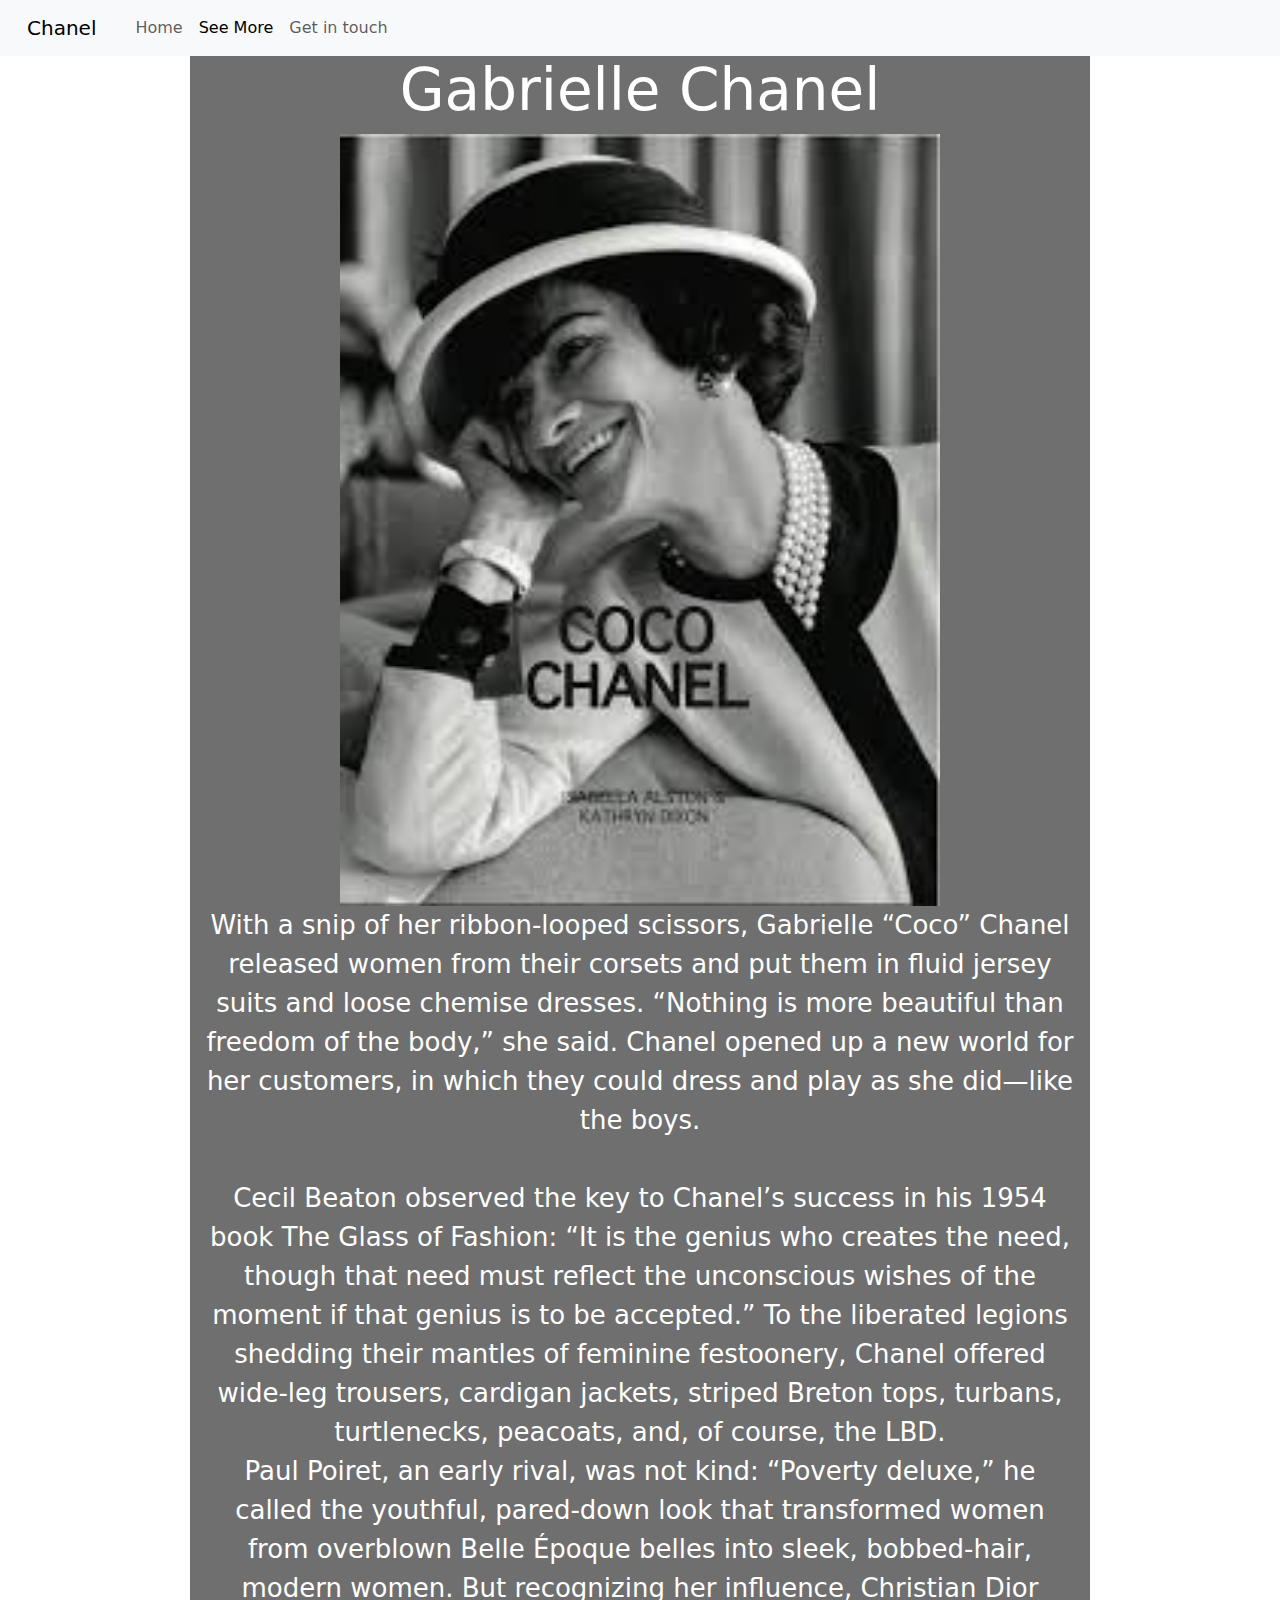
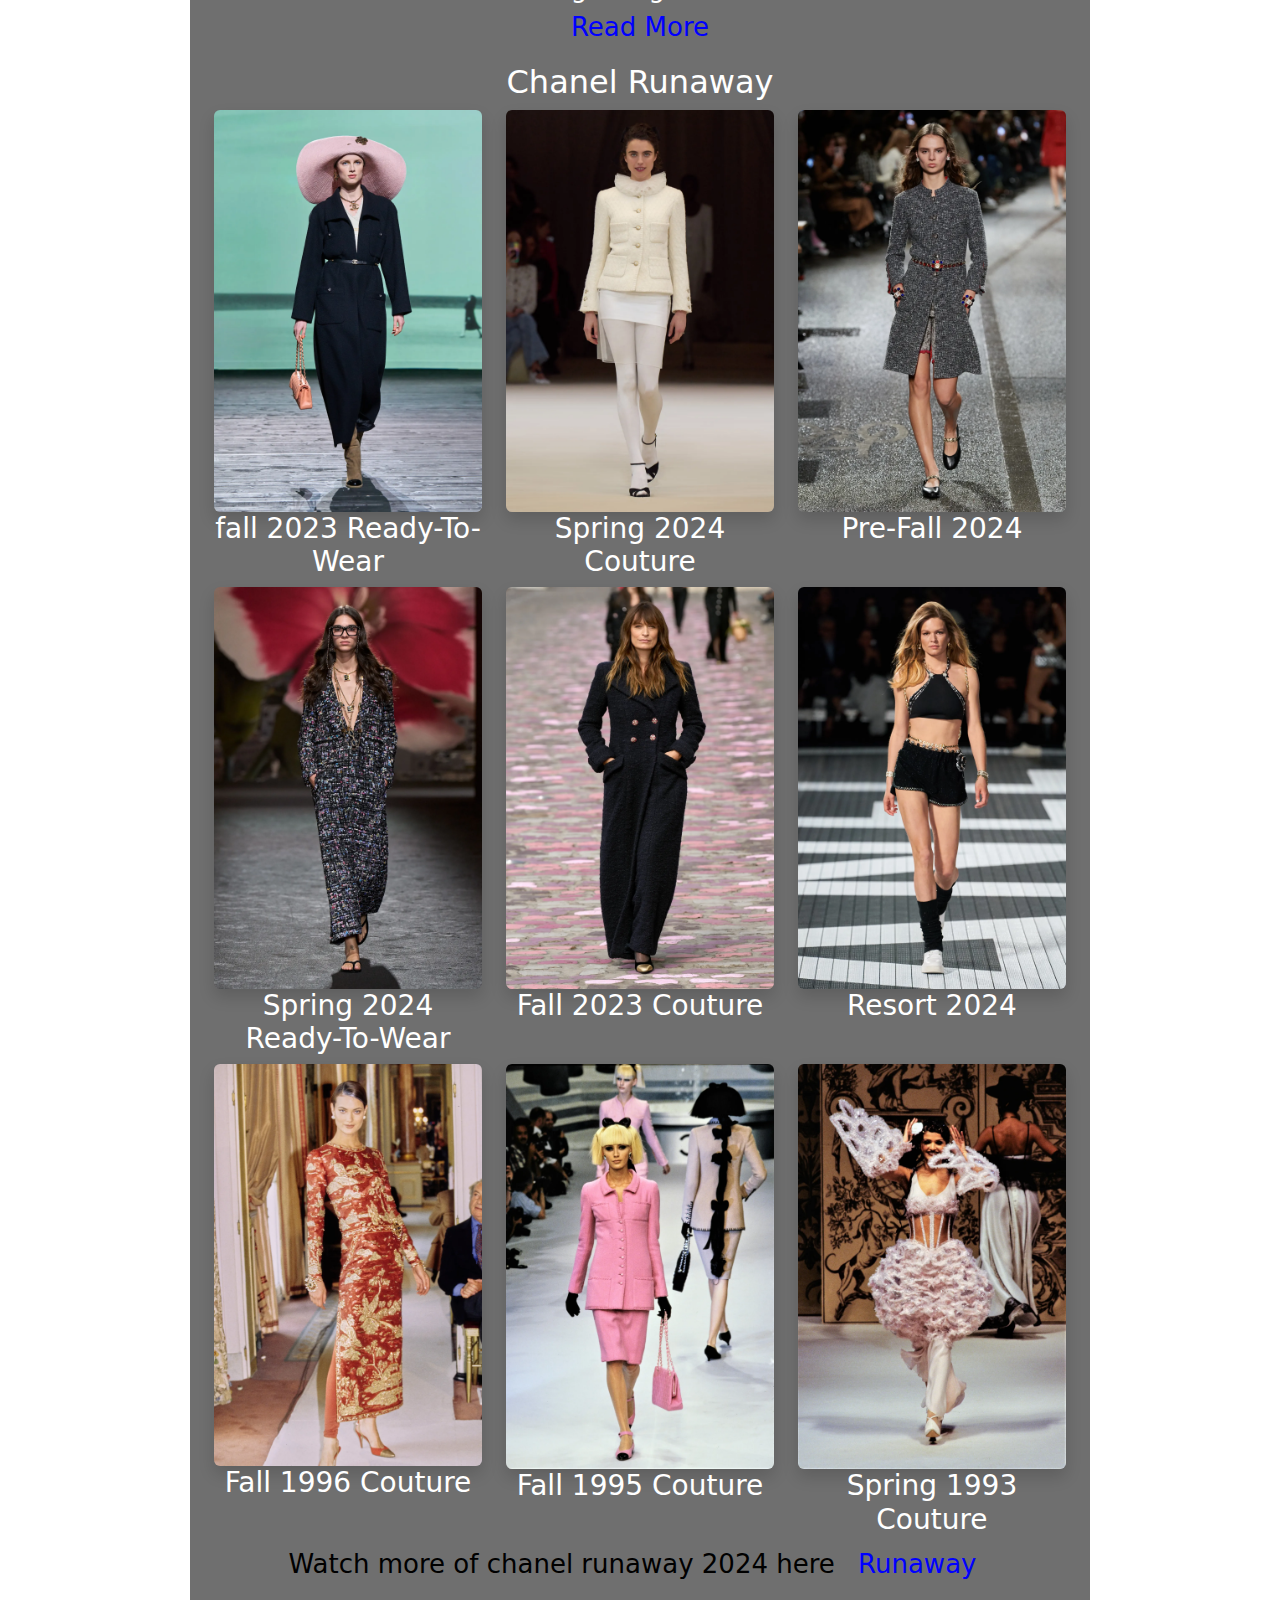
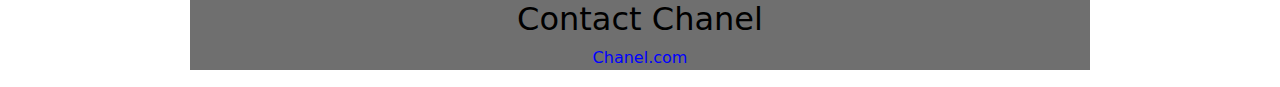
==== See More.html @ 8a7ac72a "added media query styling" ====
<!DOCTYPE html>
<html lang="en">
<head>
    <meta charset="UTF-8">
    <meta name="viewport" content="width=device-width, initial-scale=1.0">
    <link rel="preconnect" href="https://fonts.googleapis.com">
<link rel="preconnect" href="https://fonts.gstatic.com" crossorigin>
<link href="https://fonts.googleapis.com/css2?family=Dancing+Script:wght@400..700&family=Lugrasimo&display=swap" rel="stylesheet">
   <link href="https://cdn.jsdelivr.net/npm/bootstrap@5.3.3/dist/css/bootstrap.min.css" rel="stylesheet" integrity="sha384-QWTKZyjpPEjISv5WaRU9OFeRpok6YctnYmDr5pNlyT2bRjXh0JMhjY6hW+ALEwIH" crossorigin="anonymous">
    <script src="https://cdn.jsdelivr.net/npm/bootstrap@5.3.3/dist/js/bootstrap.bundle.min.js" integrity="sha384-YvpcrYf0tY3lHB60NNkmXc5s9fDVZLESaAA55NDzOxhy9GkcIdslK1eN7N6jIeHz" crossorigin="anonymous"></script>
 <style>
  .container{
    background-color: #6f6f6f;
    max-width: 900px;
    text-align: center;
    margin: 0 auto;
  }
  .watch{
    color: black;
  }
  a {
    color: blue;
    text-decoration: none;
    border-radius: 4px;
    padding: 20px 15px;
  }
  h1{
    text-align: center;
    font-size: 58px;
    font-weight: 900px;
    color: white;
  }
  h2,h3{
    color: white;
  }
  p{
    font-size: 26px;
    font-weight: 700px;
    line-height: 1.5;
    color: white;
  }
  img{
    width: 600px;
    margin: 0 auto;
  }

  @media (max-width: 576px) {
      h1{
        font-size: 48px;
      }
      p{
        font-size: 16px;
        line-height: 1.5;
      }
    }
 </style>
    <title>See more chanel runaway</title>
</head>
<body>
    <nav class="navbar navbar-expand-lg bg-body-tertiary">
        <div class="container-fluid">
          <a class="navbar-brand" href="/">
           Chanel
          </a>
          <button class="navbar-toggler" type="button" data-bs-toggle="collapse" data-bs-target="#navbarNav" aria-controls="navbarNav" aria-expanded="false" aria-label="Toggle navigation">
            <span class="navbar-toggler-icon"></span>
          </button>
          <div class="collapse navbar-collapse" id="navbarNav">
            <ul class="navbar-nav">
              <li class="nav-item">
                <a class="nav-link" aria-current="page" href="/">Home</a>
              </li>
              <li class="nav-item">
                <a class="nav-link  active" href="#">See More</a>
              </li>
              <li class="nav-item">
                <a class="nav-link" href="#">Get in touch</a>
              </li>
              </ul>
          </div>
        </div>
      </nav>
      <div class="container">
        <h1>Gabrielle Chanel</h1>
        <p id="founder"> 
          <img src="download (5).jpg"  alt="coco">
          <br>
          With a snip of her ribbon-looped scissors, Gabrielle “Coco” Chanel released women from their corsets
          and put them in fluid jersey suits and loose chemise dresses. “Nothing is more beautiful
          than freedom of the body,” she said. Chanel opened up a new world for 
          her customers, in which they could dress and play as she did—like the boys.
          <br>
          <br>
Cecil Beaton observed the key to Chanel’s success in his 1954 book The Glass of Fashion:
“It is the genius who creates the need, though that need must reflect the unconscious wishes of the 
moment if that genius is to be accepted.” To the liberated legions shedding their mantles of feminine festoonery, 
Chanel offered wide-leg trousers, cardigan jackets, striped Breton tops, turbans, turtlenecks, peacoats, and, of course,
 the LBD.
 <br>
Paul Poiret, an early rival, was not kind: “Poverty deluxe,” he called the youthful, pared-down look that transformed
women from overblown Belle Époque belles into sleek, bobbed-hair, modern women. But recognizing her influence, 
Christian Dior <br>
<a href="https://www.vogue.com/fashion-shows/designer/chanel">Read More</a>
</p>
        <h2>Chanel Runaway</h2>
        
        <div class="container text-center">
          <div class="row first" id="runaway">
            <div class="col-sm-4">
              <img src="chanel-fall-2024.webp" class="img-fluid  shadow rounded" alt="fall">
              <h3>fall 2023 Ready-To-Wear</h3>
            </div>
            <div class="col-sm-4">
              <img src="chanel-spring-2024.webp" class="img-fluid  shadow rounded" alt="spring">
              <h3>Spring 2024 Couture</h3>
            </div>
            <div class="col-sm-4">
              <img src="chanel-pre-fall-2024.webp" class="img-fluid  shadow rounded" alt="prefall">
              <h3>Pre-Fall 2024</h3>
            </div>
          </div>
        </div>

       <div class="container text-center">
    <div class="row middle">
        <div class="col-sm-4">
            <img src="1-chanel-spring-2024.webp" class="img-fluid shadow rounded" alt="2024">
            <h3>Spring 2024 Ready-To-Wear</h3>
        </div>
        <div class="col-sm-4">
            <img src="chanel-fall-2023-coutur.webp" class="img-fluid shadow rounded" alt="courture">
            <h3>Fall 2023 Couture</h3>
        </div>
        <div class="col-sm-4">
            <img src="-chanel-resort-2024.webp" class="img-fluid shadow rounded" alt="resort">
            <h3>Resort 2024</h3>
        </div>
    </div>
</div>

<div class="container text-center">
    <div class="row last">
        <div class="col-sm-4">
            <img src="chanel-fall-1996.webp" class="img-fluid shadow rounded" alt="1996">
            <h3>Fall 1996 Couture</h3>
        </div>
        <div class="col-sm-4">
            <img src="chanel-fall-1995.webp" class="img-fluid shadow rounded" alt="1995">
            <h3>Fall 1995 Couture</h3>
        </div>
        <div class="col-sm-4">
            <img src="chanel-fall-1993.webp" class="img-fluid shadow rounded" alt="1993">
            <h3>Spring 1993 Couture</h3>
        </div>
    </div>
</div>
<p class="watch">
Watch more of chanel runaway 2024 here <a href="https://www.vogue.com/fashion-shows/designer/chanel">Runaway</a>
</p>
<h2 id="Get in touch" class="watch">Contact Chanel</h2>
<a href="#" target="_blank">Chanel.com</a>
      </div>
</body>
</html>
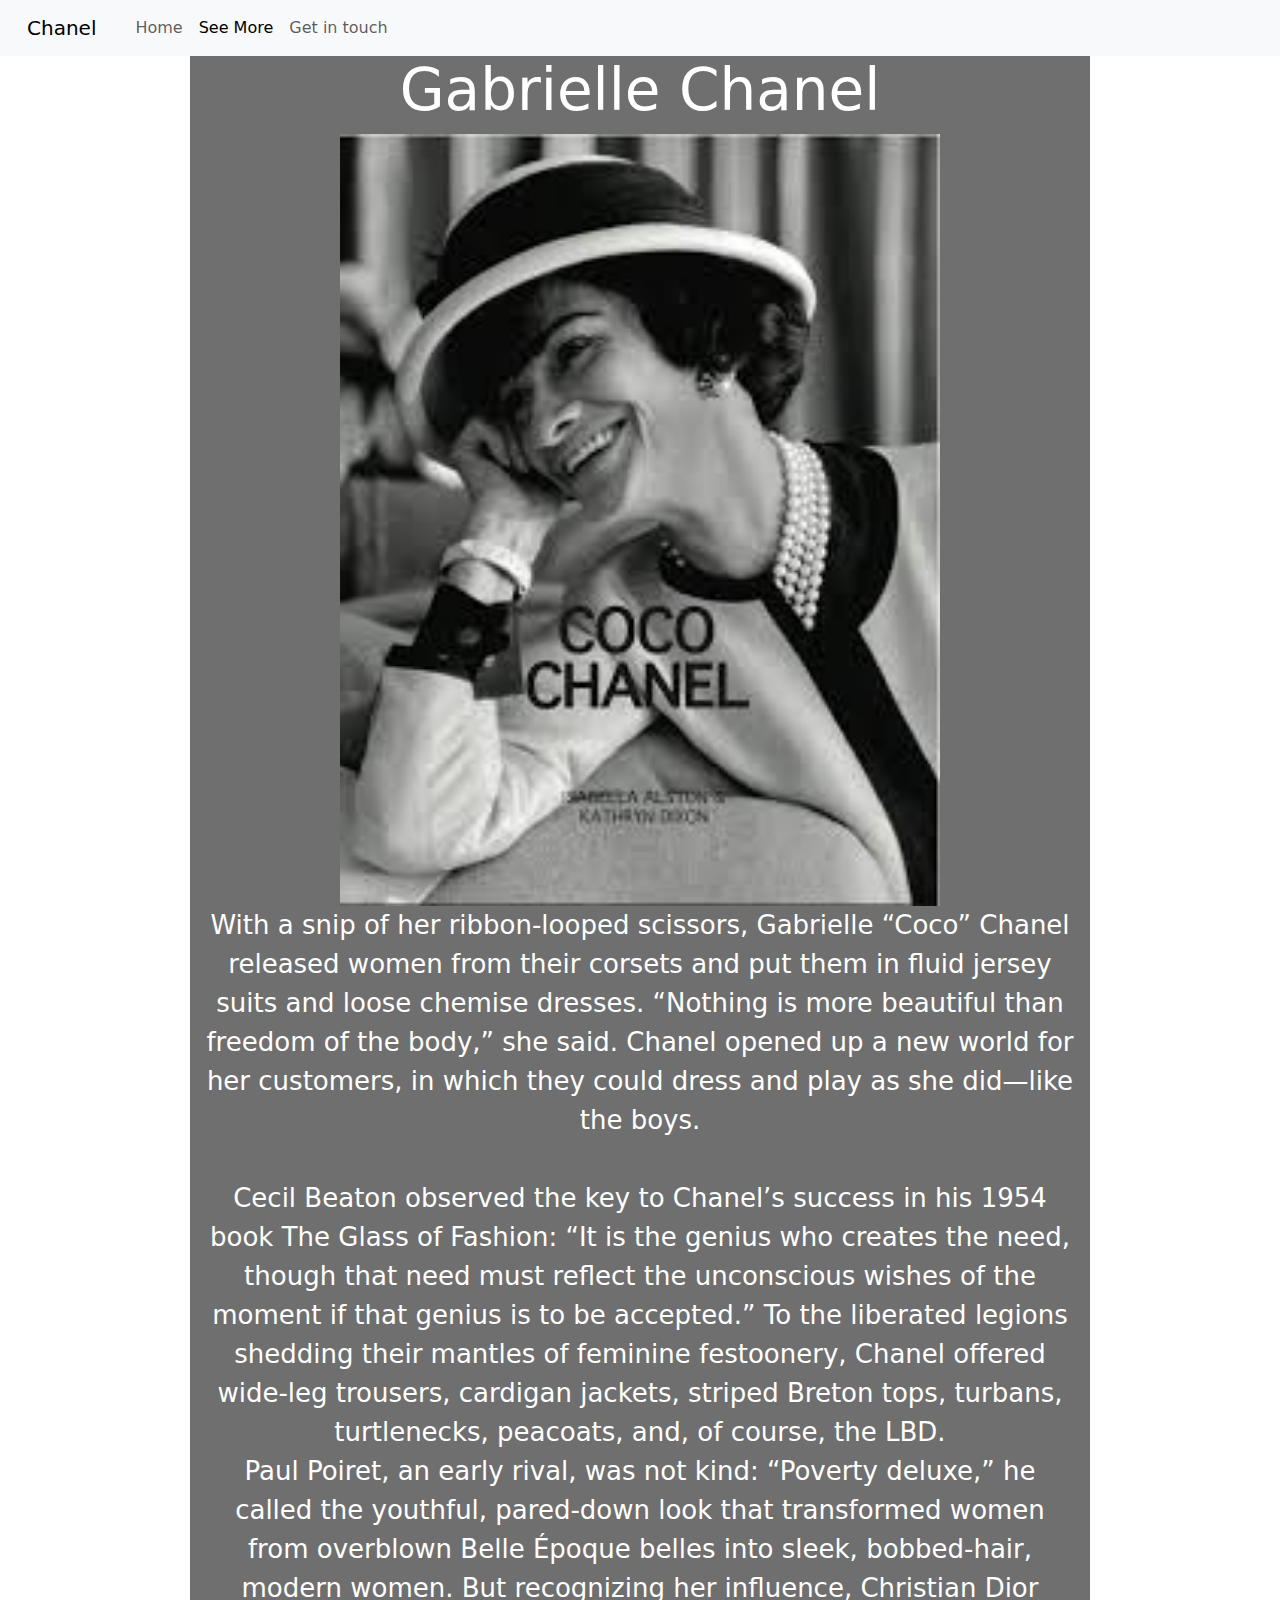
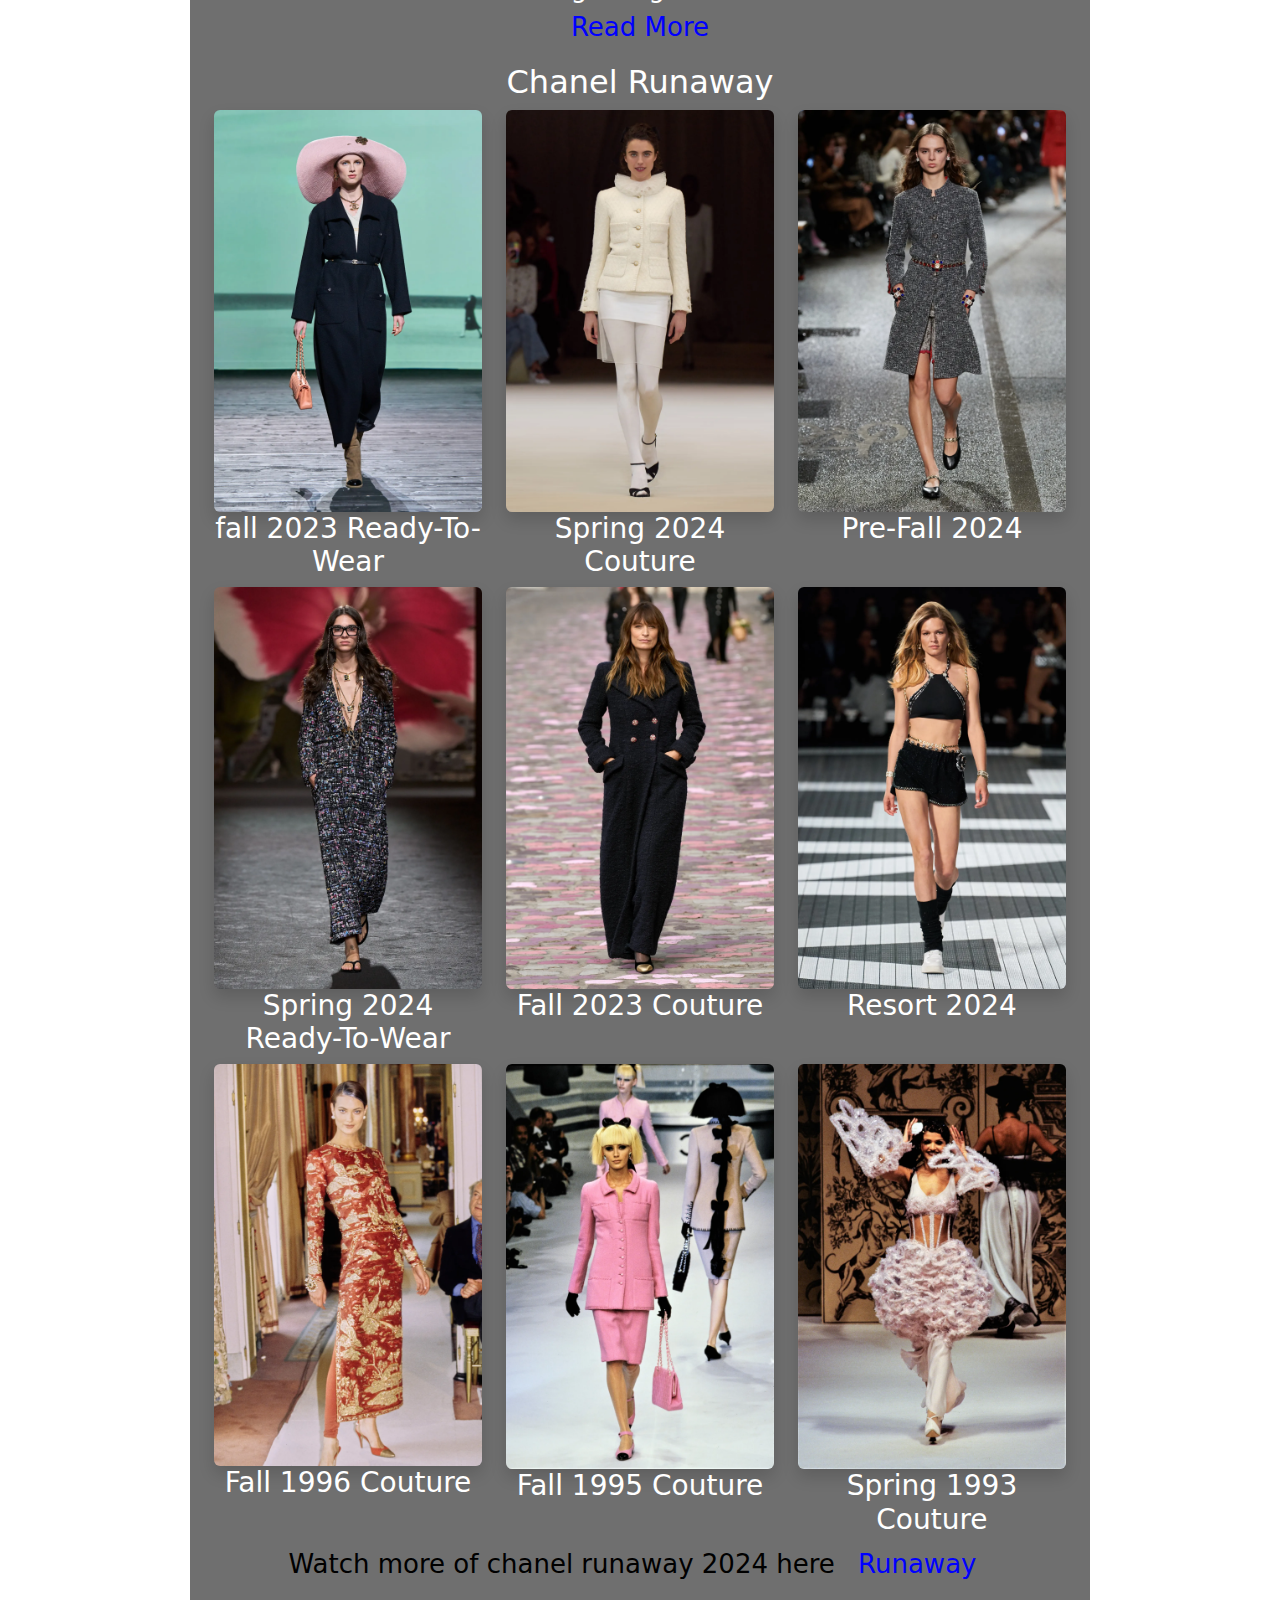
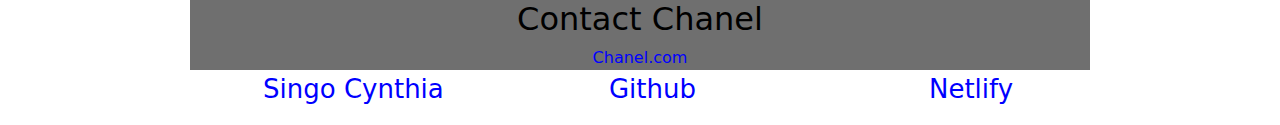
==== commit 28a1f735: "added footer of my link" ====
--- a/See More.html
+++ b/See More.html
@@ -52,6 +52,10 @@
         font-size: 16px;
         line-height: 1.5;
       }
+      .founder{
+        max-width: 50%;
+        max-height: auto;
+      }
     }
  </style>
     <title>See more chanel runaway</title>
@@ -83,7 +87,7 @@
       <div class="container">
         <h1>Gabrielle Chanel</h1>
         <p id="founder"> 
-          <img src="download (5).jpg"  alt="coco">
+          <img src="download (5).jpg" class="founder"  alt="coco">
           <br>
           With a snip of her ribbon-looped scissors, Gabrielle “Coco” Chanel released women from their corsets
           and put them in fluid jersey suits and loose chemise dresses. “Nothing is more beautiful
@@ -160,5 +164,10 @@
 <h2 id="Get in touch" class="watch">Contact Chanel</h2>
 <a href="#" target="_blank">Chanel.com</a>
       </div>
+      <footer>
+        <p class="coder">This was coded by <a href="https://github.com/cym561" target="_blank">Singo Cynthia</a> and is on
+             <a href="https://github.com/cym561/Real-time-weather-app" target="_blank">Github</a> and hosted on
+                 <a href="https://app.netlify.com/sites/singo-cynthia-real-data-weather/configuration/general" target="_blank">Netlify</a></p>
+    </footer>
 </body>
 </html>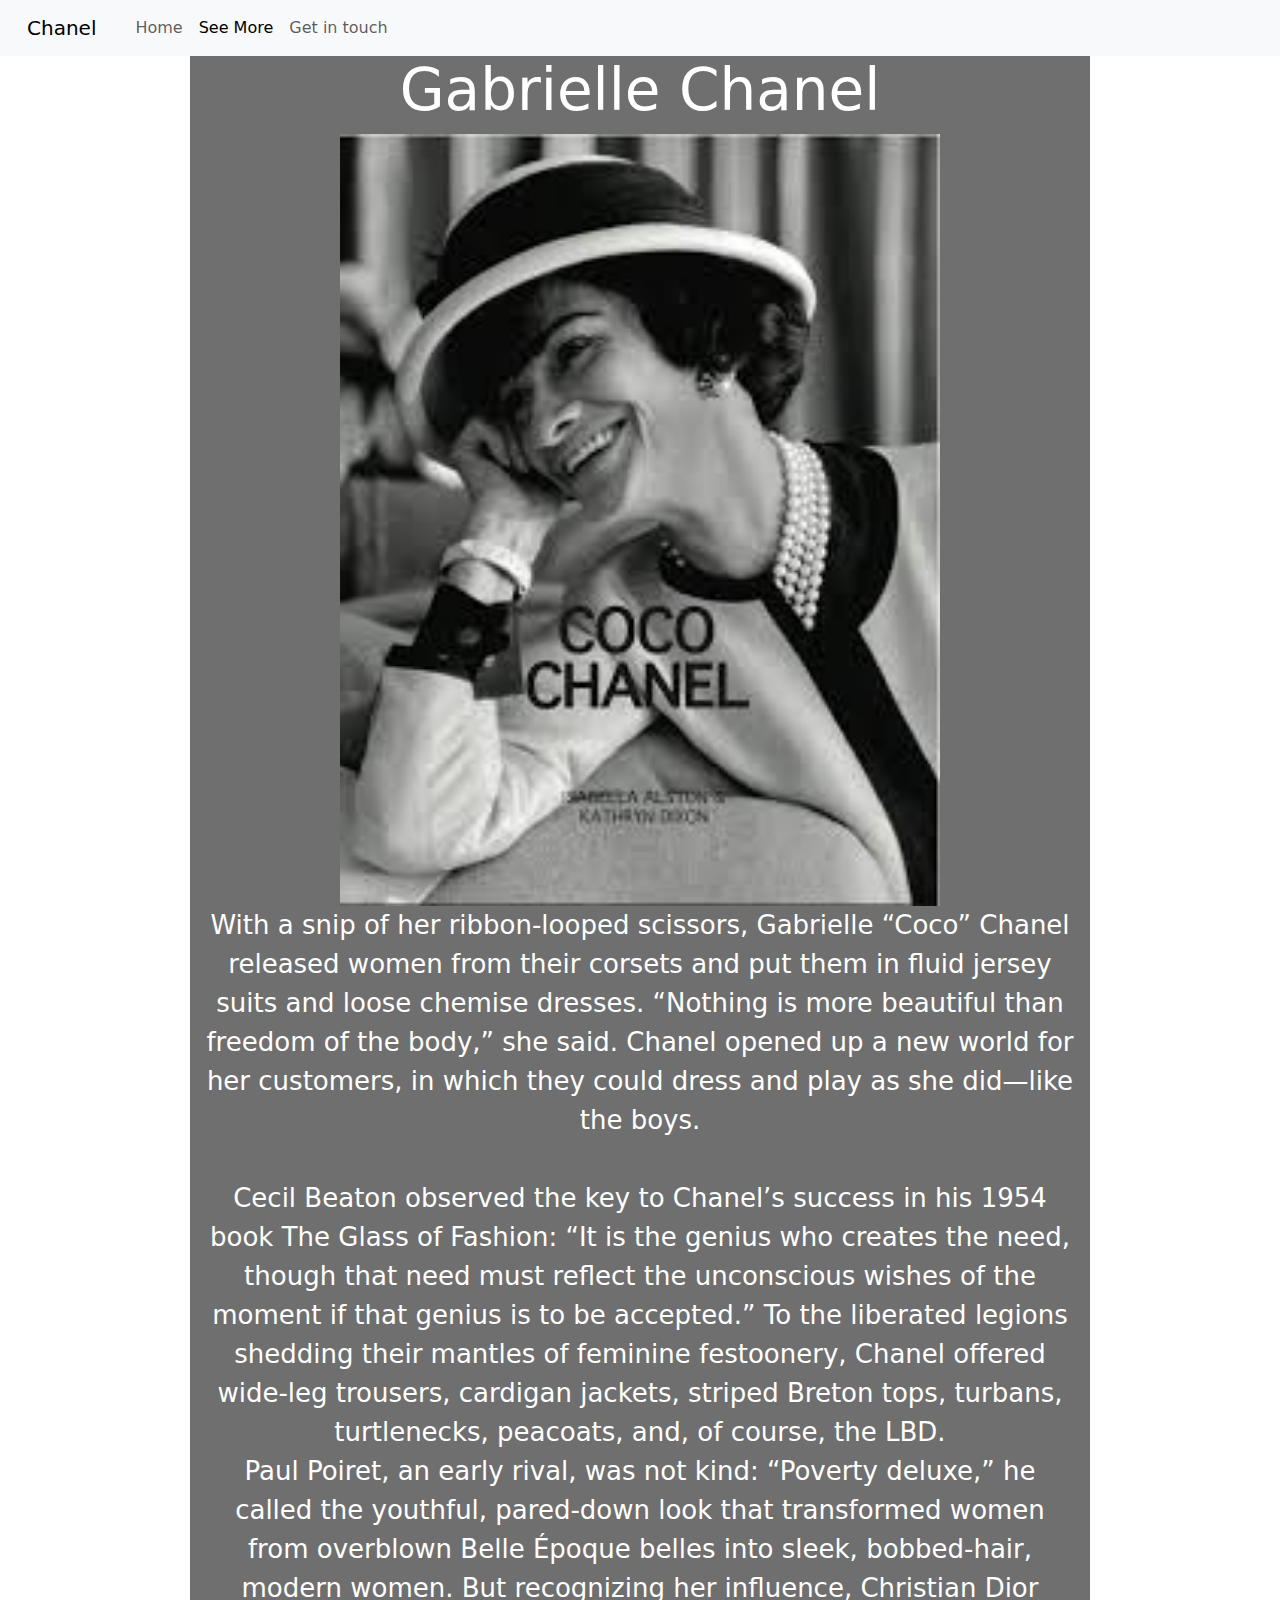
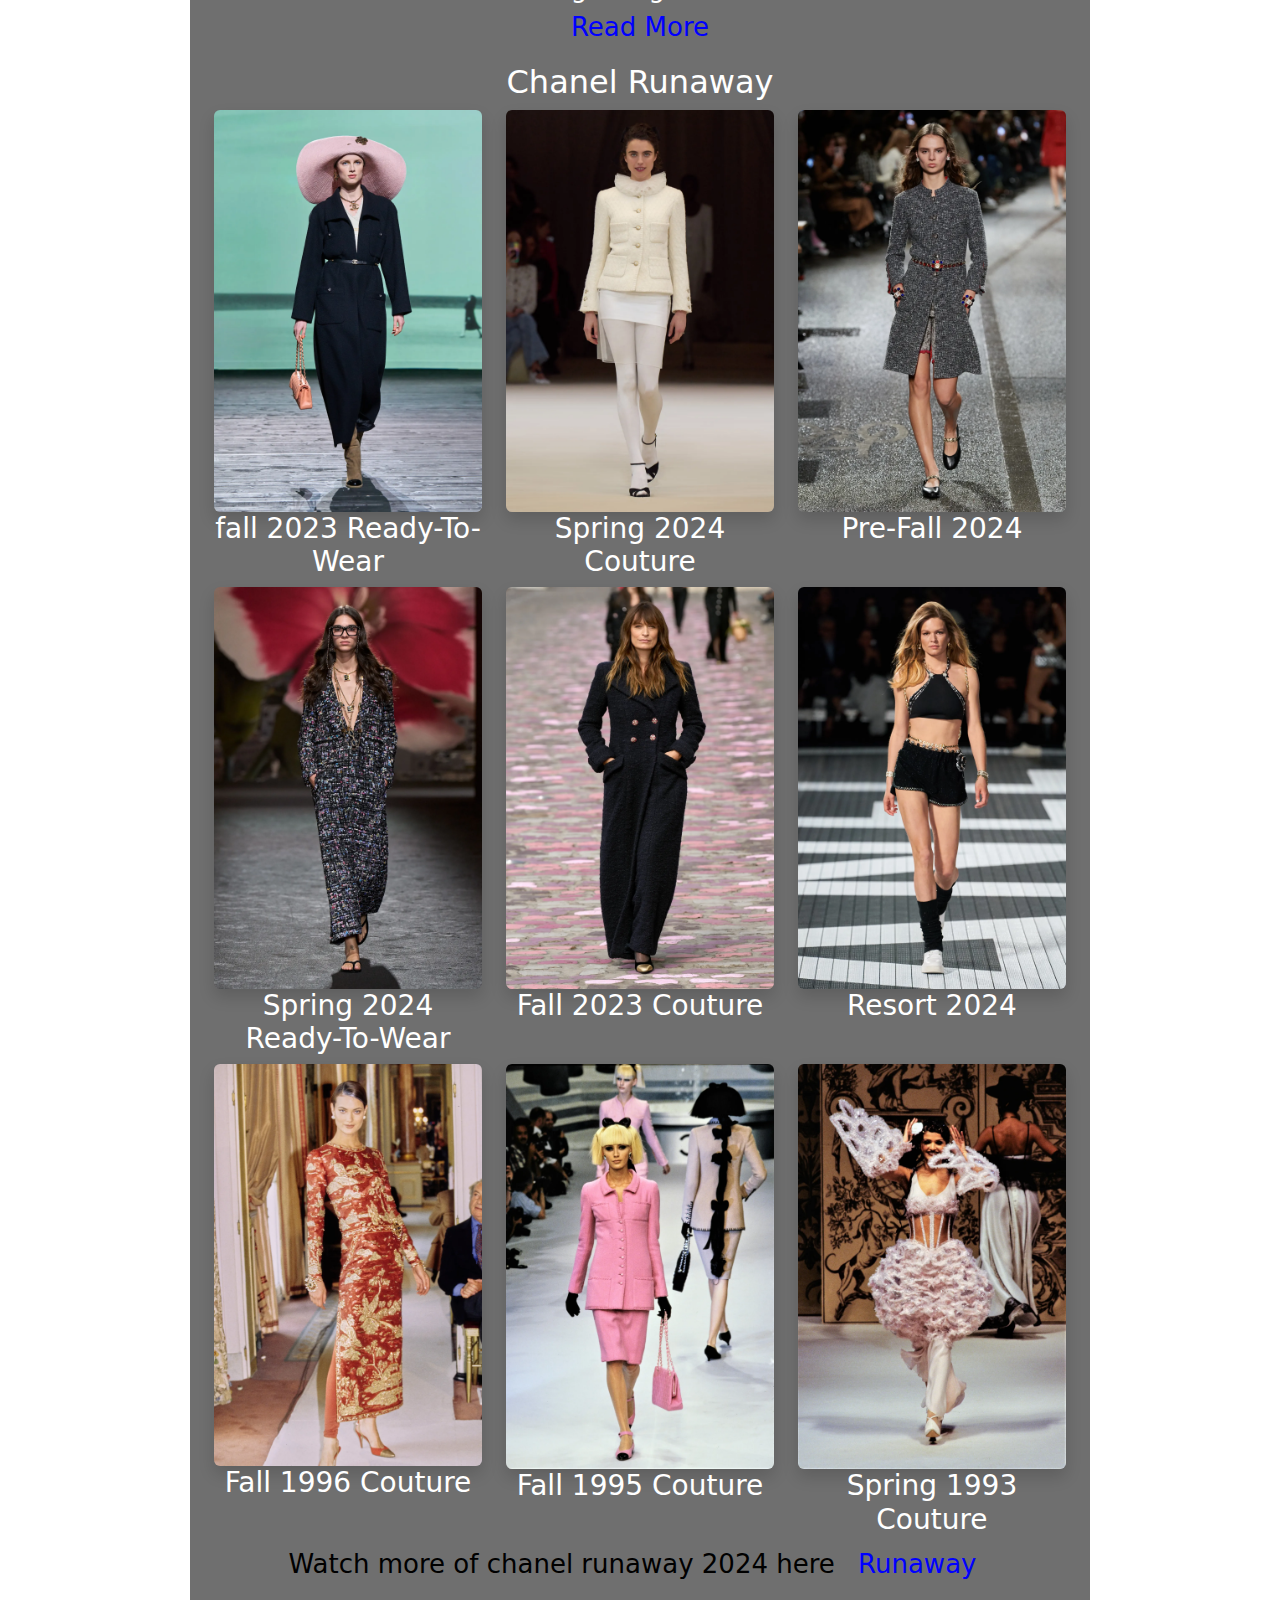
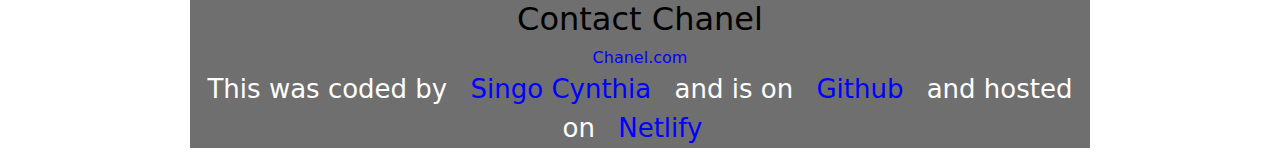
==== commit 8d9a3b46: "Update See More.html" ====
--- a/See More.html
+++ b/See More.html
@@ -163,11 +163,13 @@
 </p>
 <h2 id="Get in touch" class="watch">Contact Chanel</h2>
 <a href="#" target="_blank">Chanel.com</a>
+<br>
+<footer>
+  <p class="coder">This was coded by <a href="https://github.com/cym561" target="_blank">Singo Cynthia</a> and is on
+       <a href="https://github.com/cym561/chanel-project" target="_blank">Github</a> and hosted on
+           <a href="https://singo-cynthia-chanel.netlify.app" target="_blank">Netlify</a></p>
+</footer>
       </div>
-      <footer>
-        <p class="coder">This was coded by <a href="https://github.com/cym561" target="_blank">Singo Cynthia</a> and is on
-             <a href="https://github.com/cym561/Real-time-weather-app" target="_blank">Github</a> and hosted on
-                 <a href="https://app.netlify.com/sites/singo-cynthia-real-data-weather/configuration/general" target="_blank">Netlify</a></p>
-    </footer>
+      
 </body>
 </html>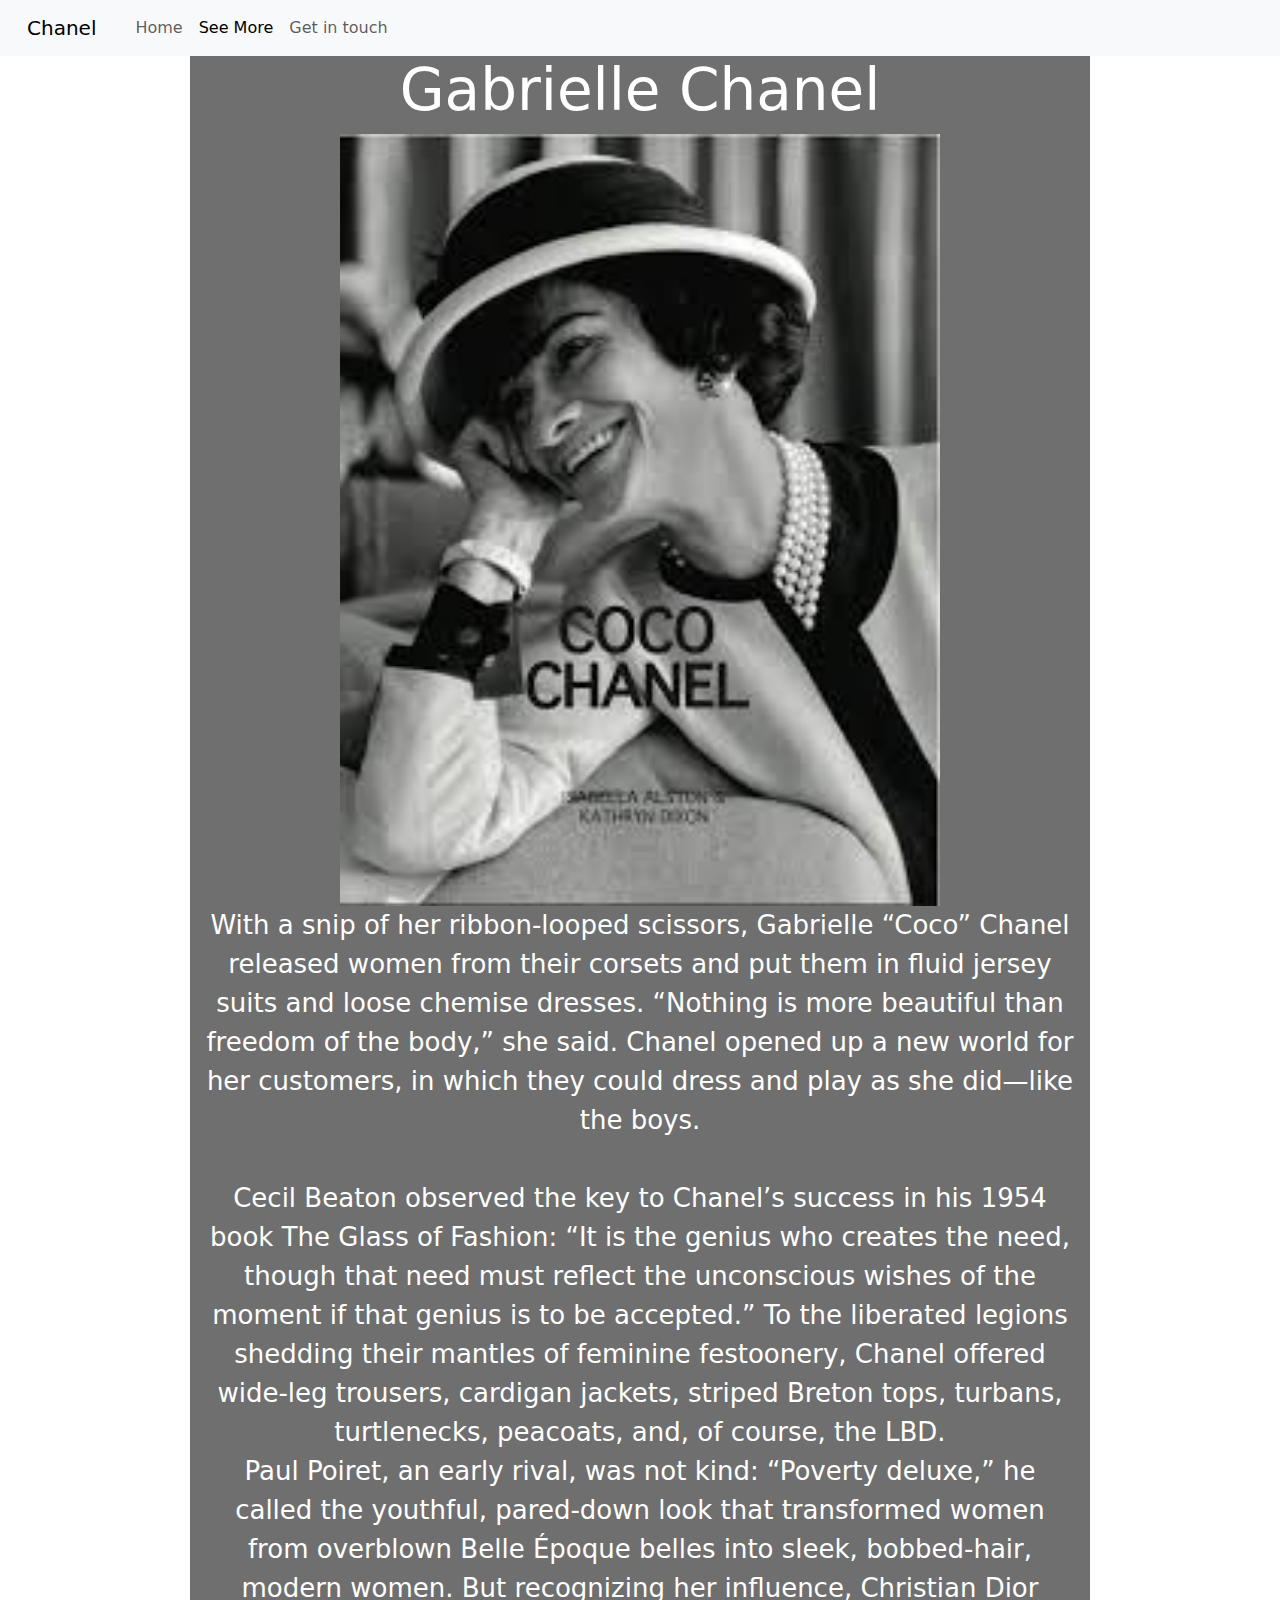
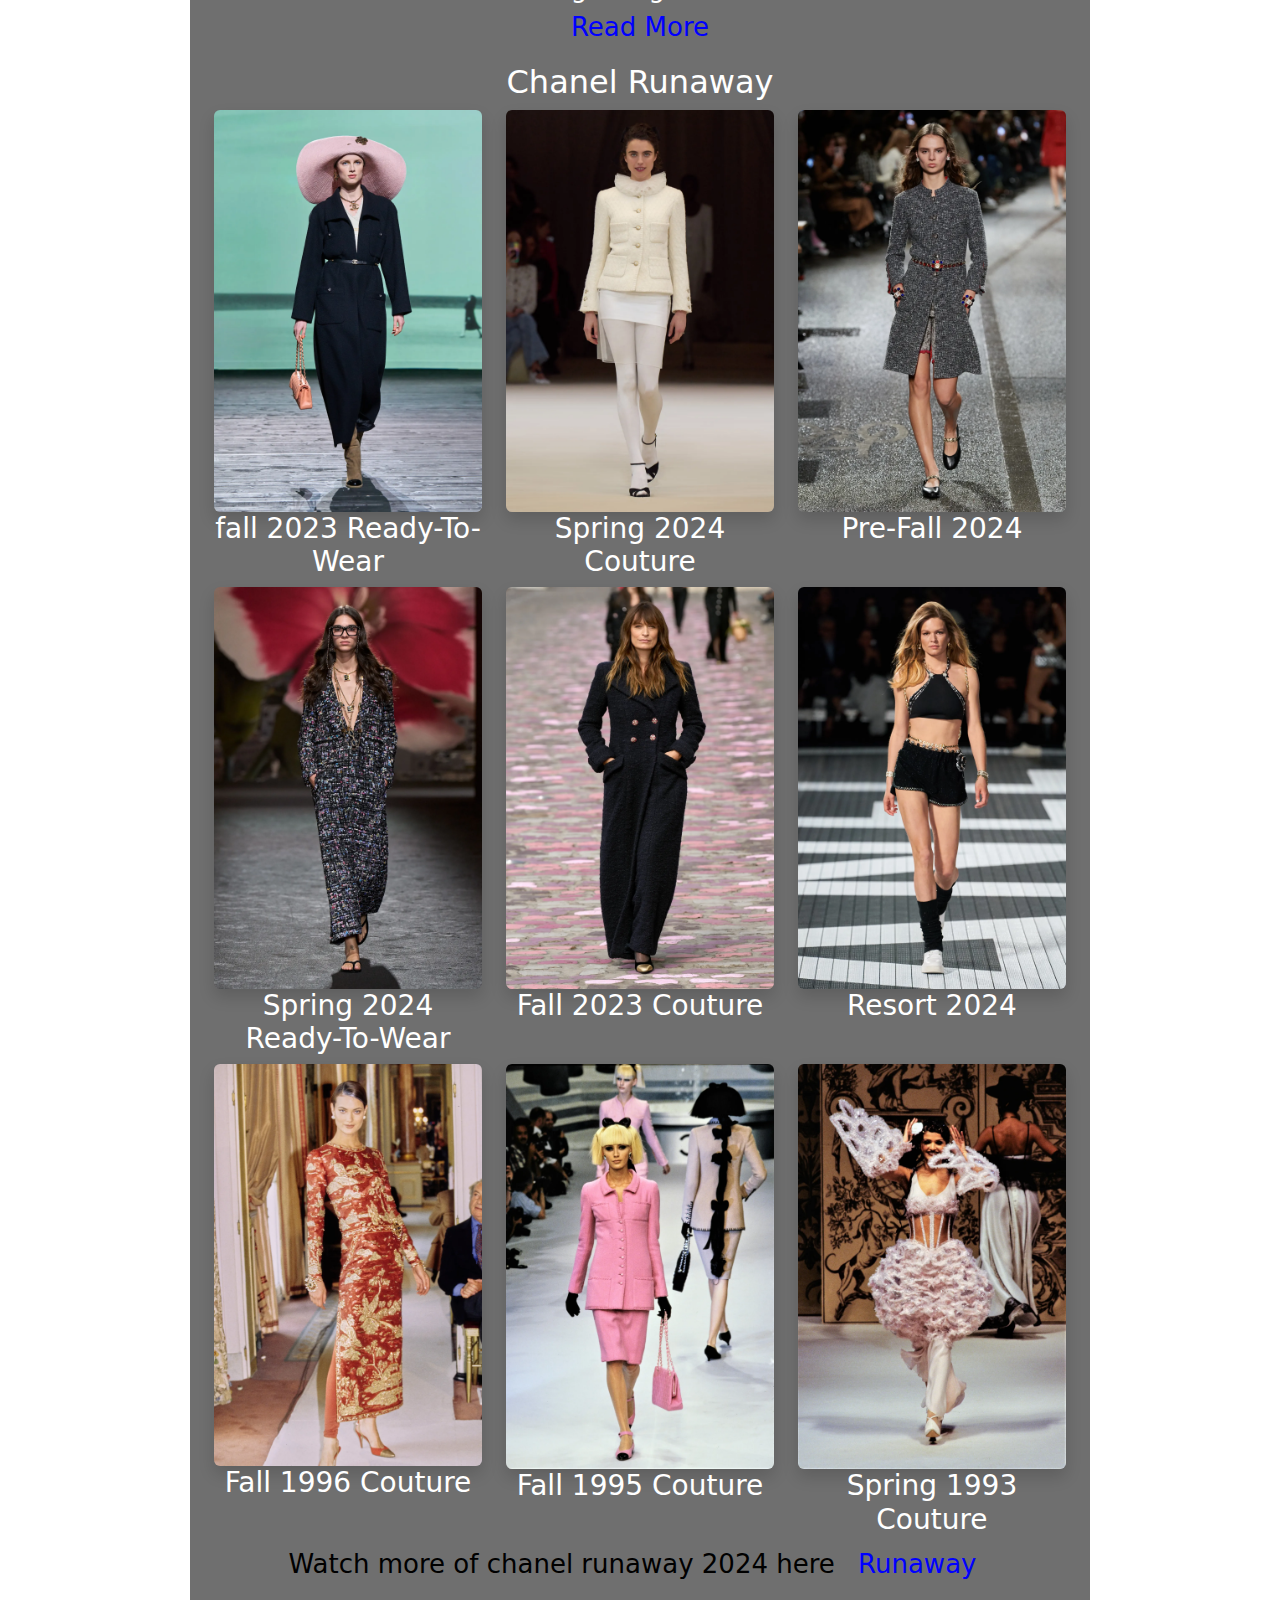
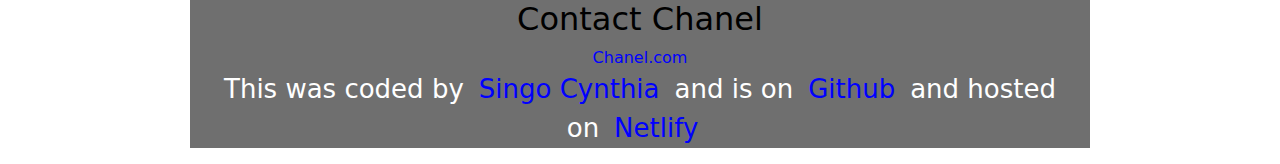
==== commit f0ff322e: "updated see more.html" ====
--- a/See More.html
+++ b/See More.html
@@ -165,9 +165,7 @@
 <a href="#" target="_blank">Chanel.com</a>
 <br>
 <footer>
-  <p class="coder">This was coded by <a href="https://github.com/cym561" target="_blank">Singo Cynthia</a> and is on
-       <a href="https://github.com/cym561/chanel-project" target="_blank">Github</a> and hosted on
-           <a href="https://singo-cynthia-chanel.netlify.app" target="_blank">Netlify</a></p>
+  <p class="coder">This was coded by<a href="https://github.com/cym561" target="_blank">Singo Cynthia</a>and is on<a href="https://github.com/cym561/chanel-project" target="_blank">Github</a>and hosted on<a href="https://singo-cynthia-chanel.netlify.app" target="_blank">Netlify</a></p>
 </footer>
       </div>
       
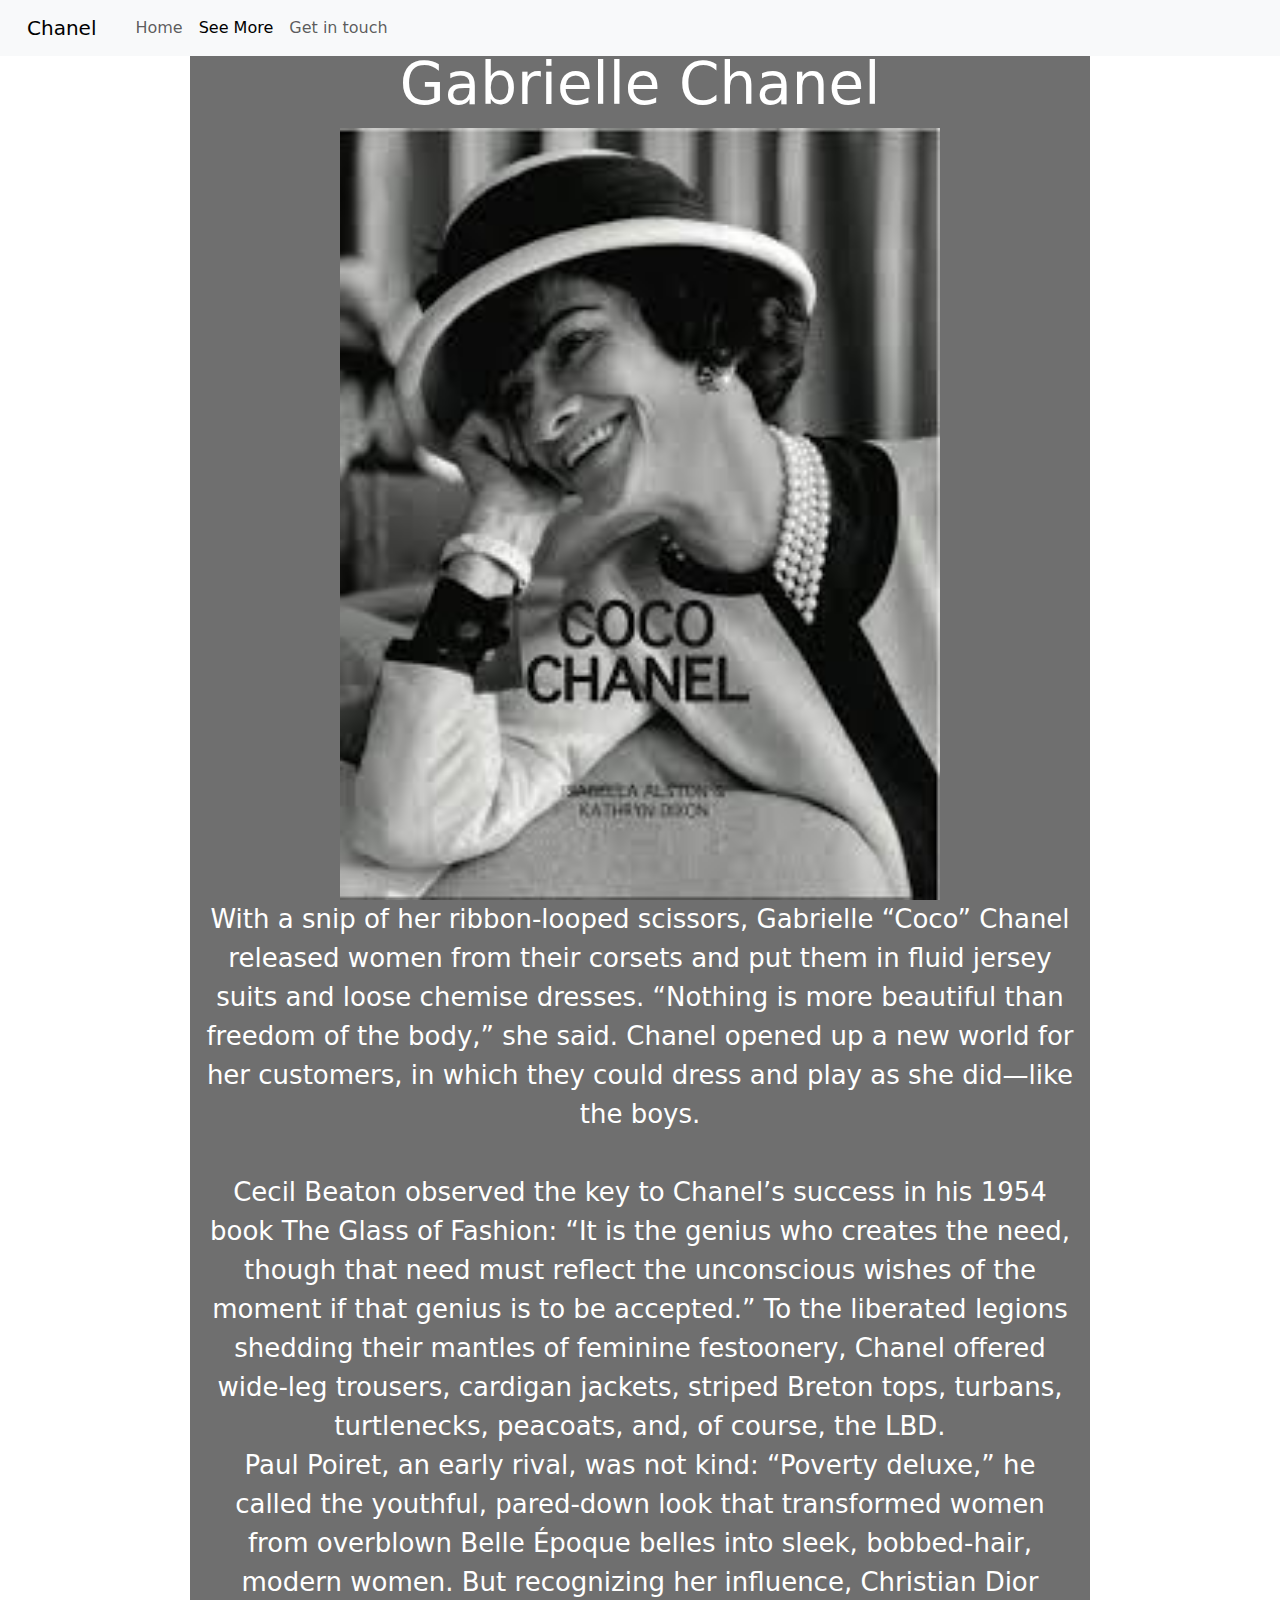
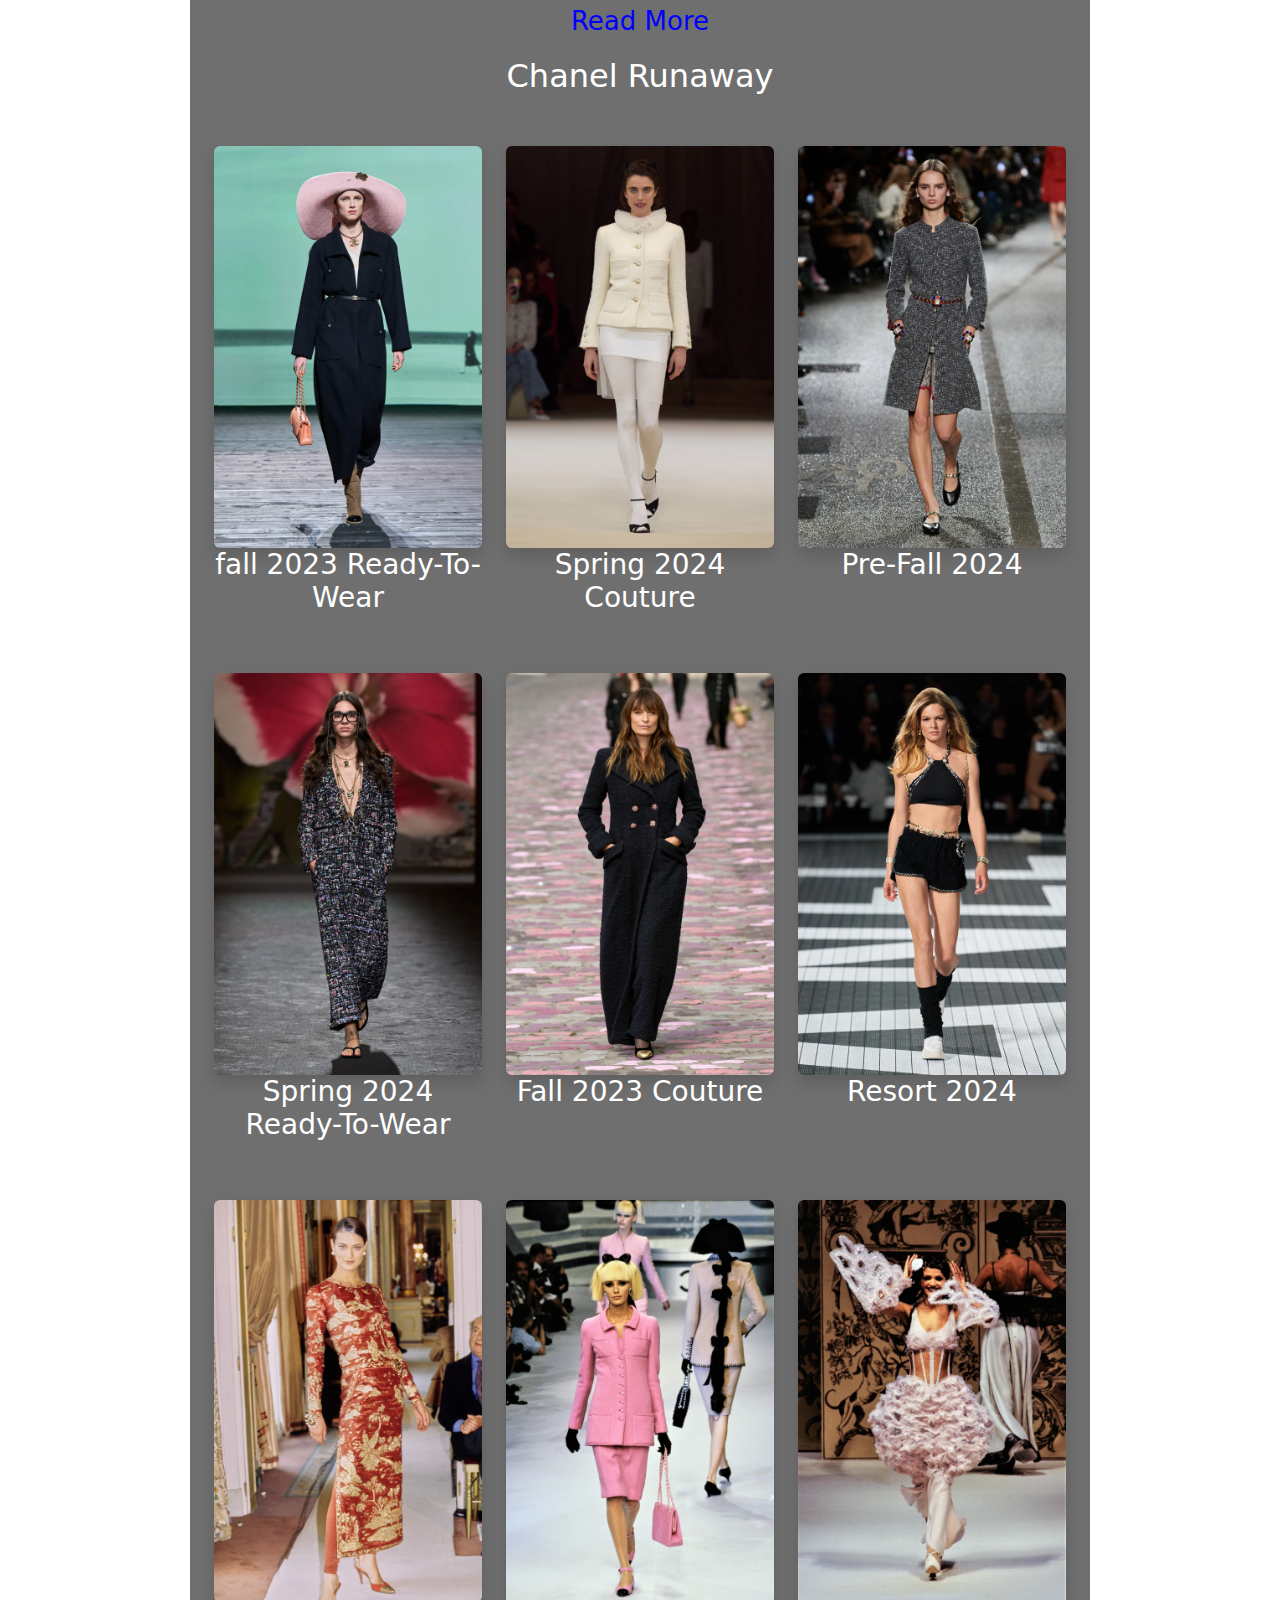
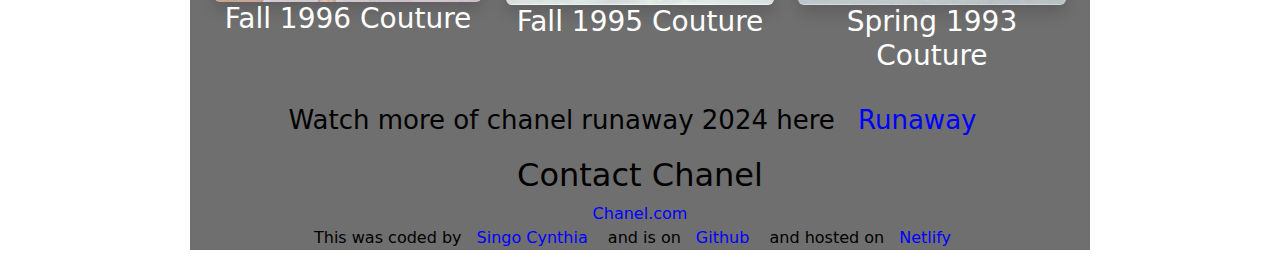
==== commit d48c7086: "updated navbar styling" ====
--- a/See More.html
+++ b/See More.html
@@ -14,6 +14,8 @@
     max-width: 900px;
     text-align: center;
     margin: 0 auto;
+    margin-top: 50px;
+    margin-bottom: 20px;
   }
   .watch{
     color: black;
@@ -43,7 +45,13 @@
     width: 600px;
     margin: 0 auto;
   }
-
+.coder{
+  font-size: 16px;
+  text-decoration: none;
+    border-radius: none;
+    padding: none;
+    color: black;
+}
   @media (max-width: 576px) {
       h1{
         font-size: 48px;
@@ -61,7 +69,7 @@
     <title>See more chanel runaway</title>
 </head>
 <body>
-    <nav class="navbar navbar-expand-lg bg-body-tertiary">
+    <nav class="navbar navbar-expand-lg bg-body-tertiary fixed-top">
         <div class="container-fluid">
           <a class="navbar-brand" href="/">
            Chanel
@@ -165,7 +173,9 @@
 <a href="#" target="_blank">Chanel.com</a>
 <br>
 <footer>
-  <p class="coder">This was coded by<a href="https://github.com/cym561" target="_blank">Singo Cynthia</a>and is on<a href="https://github.com/cym561/chanel-project" target="_blank">Github</a>and hosted on<a href="https://singo-cynthia-chanel.netlify.app" target="_blank">Netlify</a></p>
+  <p class="coder">This was coded by<a href="https://github.com/cym561"  target="_blank">Singo Cynthia</a>
+  and is on<a href="https://github.com/cym561/chanel-project"  target="_blank">Github</a>
+  and hosted on<a href="https://singo-cynthia-chanel.netlify.app" target="_blank">Netlify</a></p>
 </footer>
       </div>
       
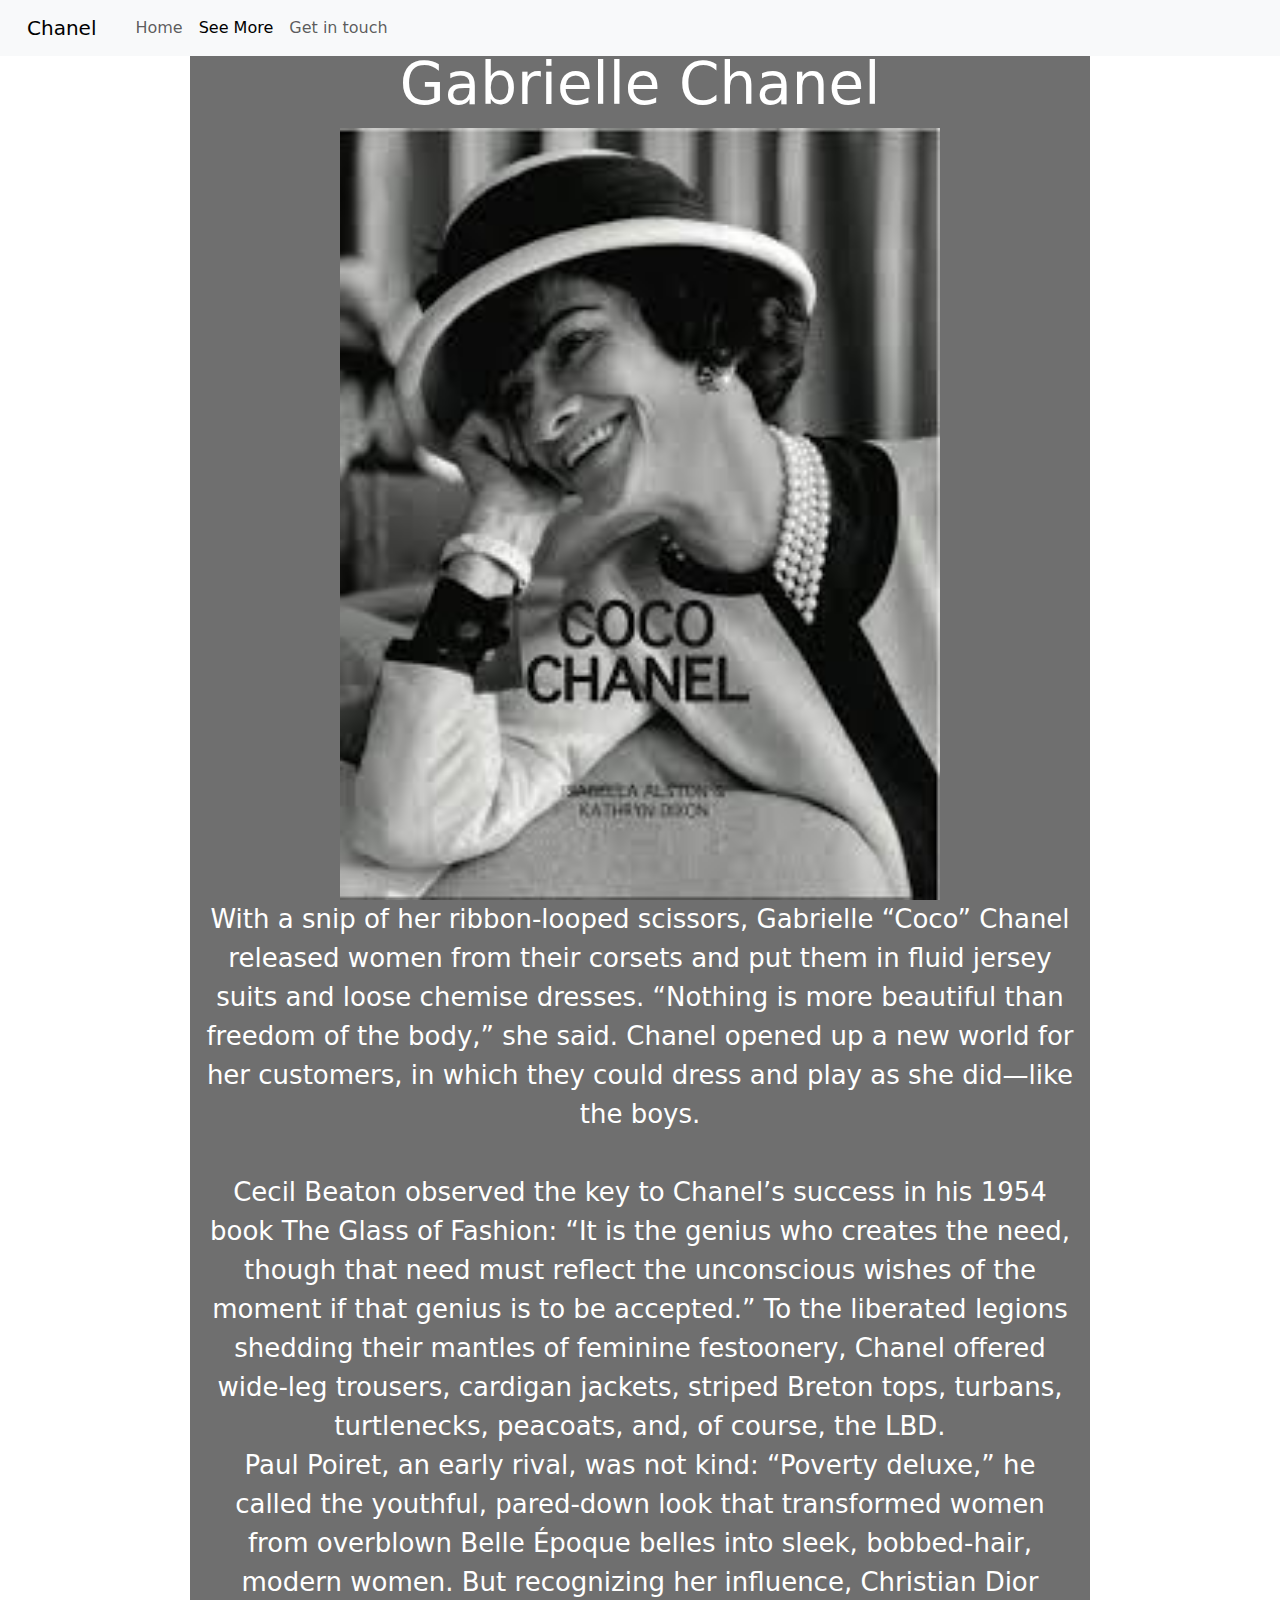
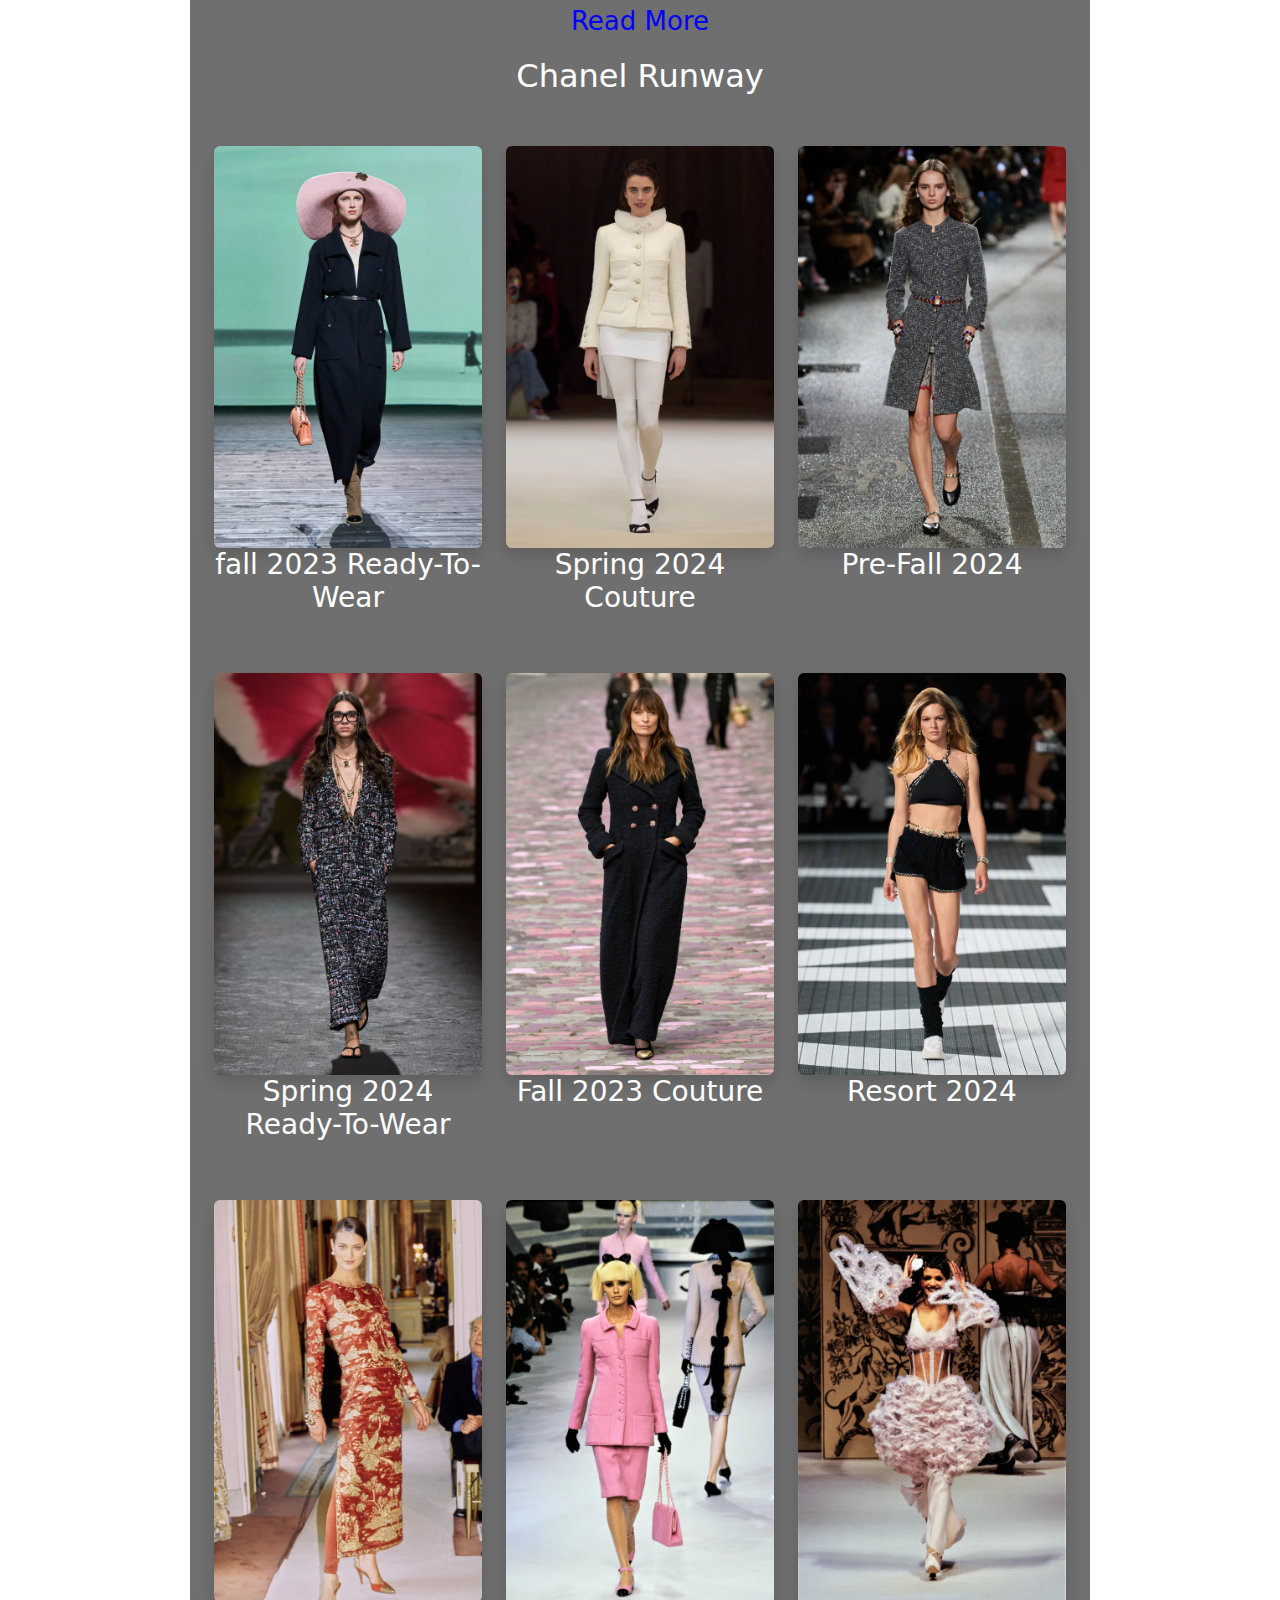
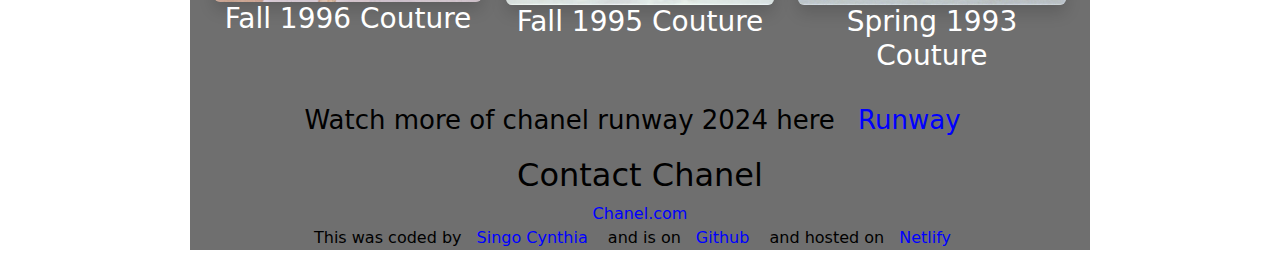
==== commit dfa7327e: "fixed my typo" ====
--- a/See More.html
+++ b/See More.html
@@ -114,7 +114,7 @@
 Christian Dior <br>
 <a href="https://www.vogue.com/fashion-shows/designer/chanel">Read More</a>
 </p>
-        <h2>Chanel Runaway</h2>
+        <h2>Chanel Runway</h2>
         
         <div class="container text-center">
           <div class="row first" id="runaway">
@@ -167,7 +167,7 @@
     </div>
 </div>
 <p class="watch">
-Watch more of chanel runaway 2024 here <a href="https://www.vogue.com/fashion-shows/designer/chanel">Runaway</a>
+Watch more of chanel runway 2024 here <a href="https://www.vogue.com/fashion-shows/designer/chanel">Runway</a>
 </p>
 <h2 id="Get in touch" class="watch">Contact Chanel</h2>
 <a href="#" target="_blank">Chanel.com</a>
